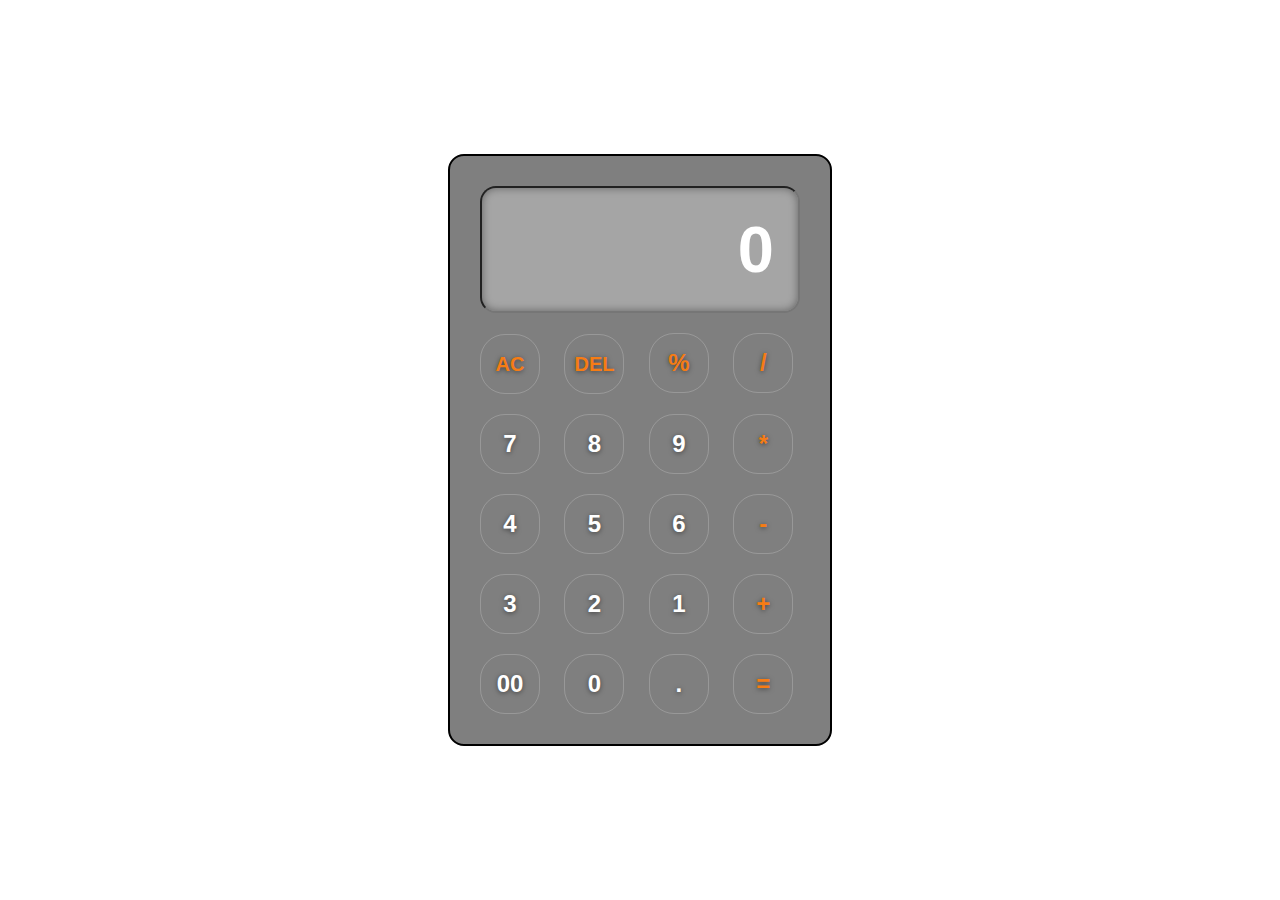
==== Calculator.html @ cdc1b67f "first commit" ====
<!DOCTYPE html>
 <html lang="en">
 <head>
    <meta charset="UTF-8">
    <meta name="viewport" content="width=device-width, initial-scale=1.0">
    <title>Document</title>
    <link rel="stylesheet" href="/Calculator.css">
 </head>
 <body>
    <div class="calculator">
        <input type="text" placeholder="0" id="inputBox" readonly>
        <div>
            <button class="operator ac">AC</button>
            <button class="operator del">DEL</button>
            <button class="operator">%</button>
            <button class="operator">/</button>
        </div>
        <div>
            <button>7</button>
            <button>8</button>
            <button>9</button>
            <button class="operator">*</button>
        </div>
        <div>
            <button>4</button>
            <button>5</button>
            <button>6</button>
            <button class="operator">-</button>
        </div>
        <div>
            <button>3</button>
            <button>2</button>
            <button>1</button>
            <button class="operator">+</button>
        </div>
        <div>
            <button>00</button>
            <button>0</button>
            <button>.</button>
            <button class="operator">=</button>
        </div>
    </div>
    <script src="/Calculator.js"></script>
 </body>
 </html>
---- Calculator.css ----
*{
    margin: 0;
    padding: 0;
    box-sizing: border-box;
    font-family: sans-serif;
    font-weight: bold;
}
body{
    width: 100%;
    height: 100vh;
    display: flex;
    justify-content: center;
    align-items: center;
    background: url("https://png.pngtree.com/thumb_back/fw800/background/20230511/pngtree-a-curved-highway-road-in-mountain-range-nature-background-image_2592202.jpg");
    background-size: cover;
}
.calculator{
    padding: 20px;
    border: 2px solid #000;
    border-radius: 16px;
    box-shadow: 0px 3px 15pxrgba(0,0,0,.8);
    background: rgba(0,0,0,.5);
}
input{
    width: 320px;
    padding: 24px;
    margin: 10px;
    background: rgba(255, 255,255, 0.3);
    box-shadow: inset 0px 0px 8px rgba(0,0,0,.4);
    font-size: 65px;
    text-align: right;
    color: #fff;
    border: 2px sollid rgba(0,0,0,0.3);
    border-radius: 16px;
    text-shadow: 0px 1px 5px rgba(0,0,0,apha);
}
input::placeholder{
color: #fff;
}
button{
    width: 60px;
    height: 60px;
    margin: 10px;
    color: #fff;
    background: rgba(0,0,0,0);
    font-size: 24px;
    cursor: pointer;
    border: solid 1px rgba(255, 255,255, 0.2);
    border-radius: 25px;
    text-shadow: 0px 1px 5px rgba(0, 0, 0, 0.5);
}
.ac, .del{
    font-size: 20px;
}
button:hover{
    color: #fff;
    background: #f67c14;
}
.equalBtn{
    background: #f67c14;
}
.operator{
    color: #f67c14;
}
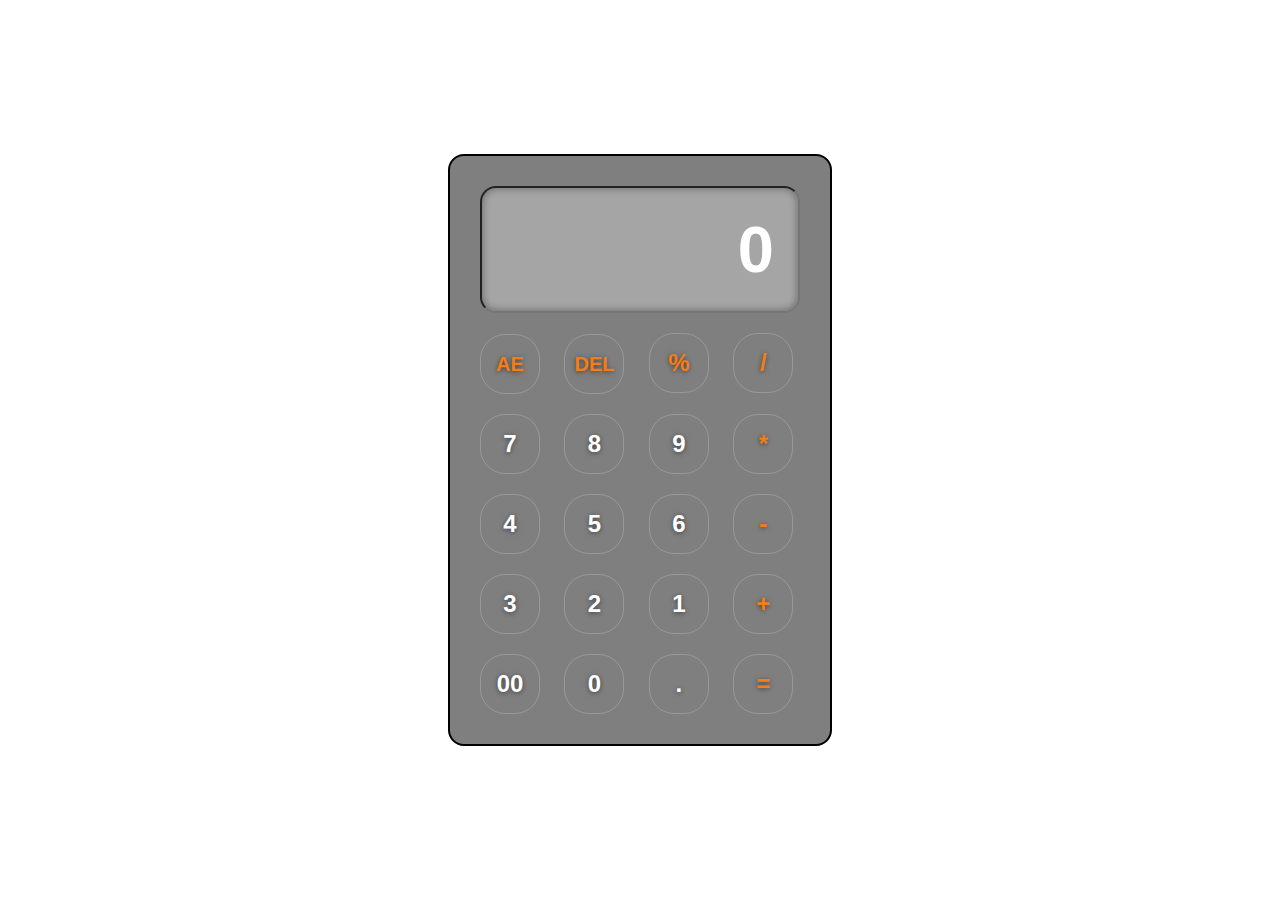
==== commit 8b3c0733: "second commit" ====
--- a/Calculator.html
+++ b/Calculator.html
@@ -10,7 +10,7 @@
     <div class="calculator">
         <input type="text" placeholder="0" id="inputBox" readonly>
         <div>
-            <button class="operator ac">AC</button>
+            <button class="operator ac">AE</button>
             <button class="operator del">DEL</button>
             <button class="operator">%</button>
             <button class="operator">/</button>
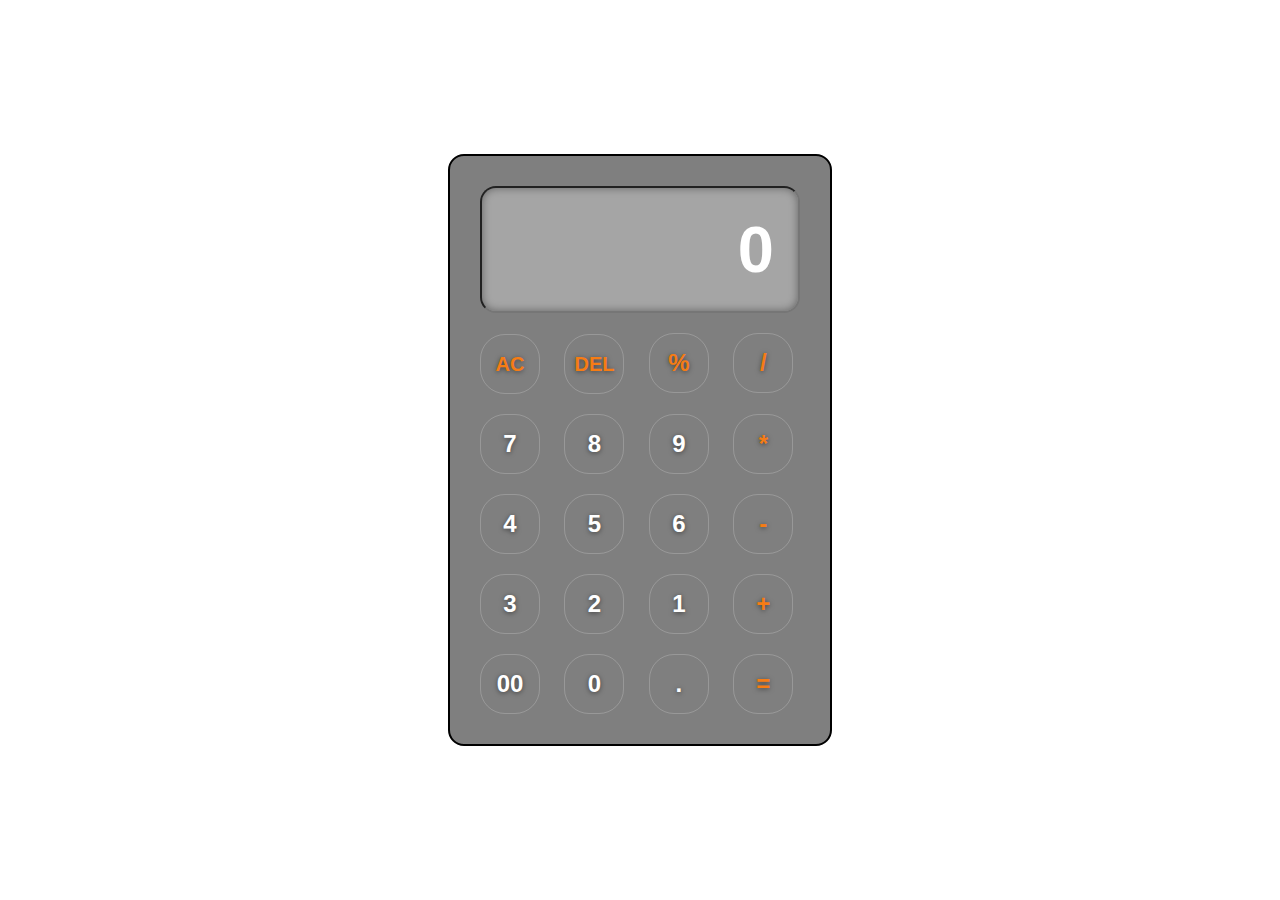
==== commit e0421f7c: "third commit" ====
--- a/Calculator.html
+++ b/Calculator.html
@@ -10,7 +10,7 @@
     <div class="calculator">
         <input type="text" placeholder="0" id="inputBox" readonly>
         <div>
-            <button class="operator ac">AE</button>
+            <button class="operator ac">AC</button>
             <button class="operator del">DEL</button>
             <button class="operator">%</button>
             <button class="operator">/</button>
